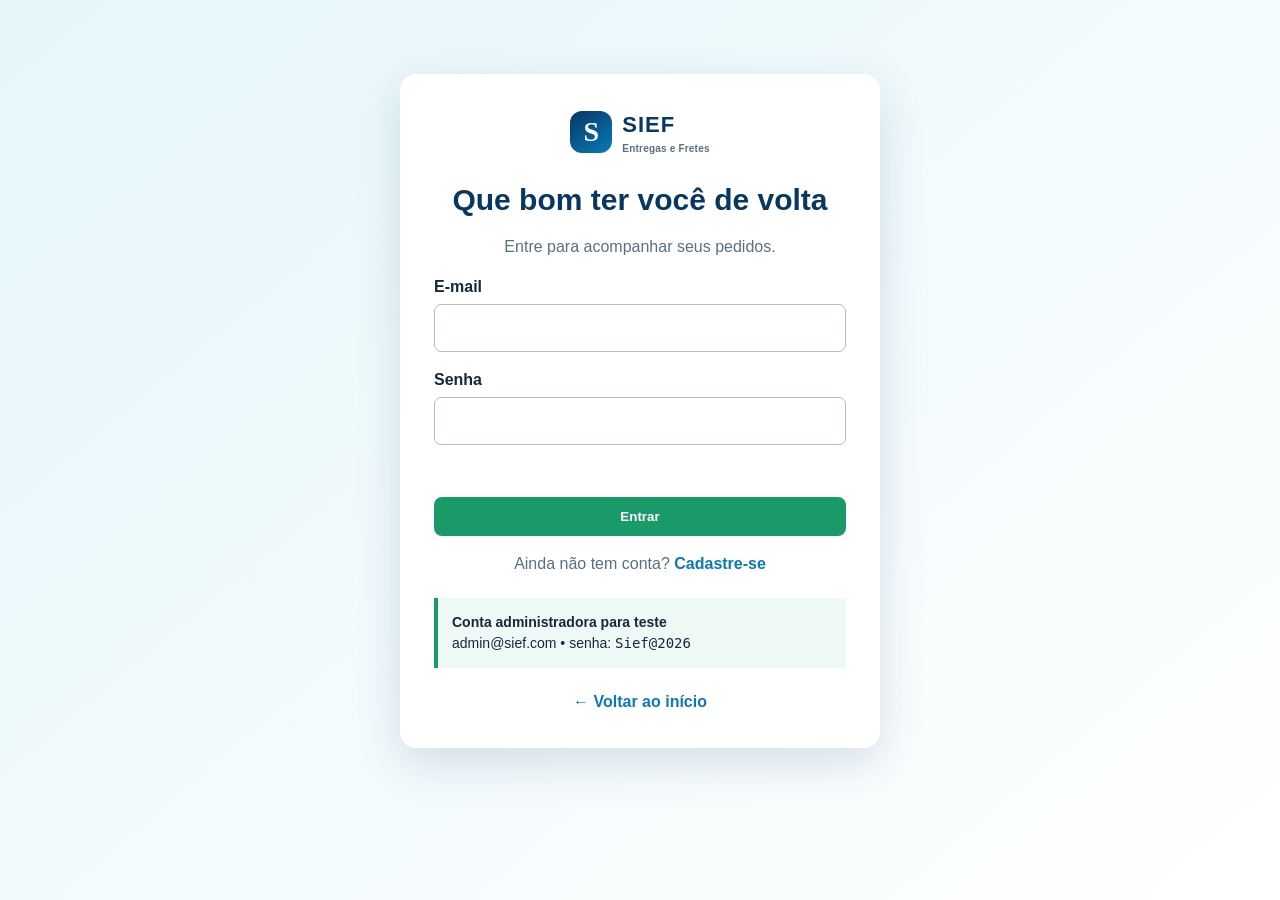
==== admin.html @ b335b0fa "first commit" ====
<!doctype html><html lang="pt-BR"><head><meta charset="utf-8"><meta name="viewport" content="width=device-width,initial-scale=1"><title>Administracao | SIEF</title><link rel="stylesheet" href="style.css"></head><body><header class="app-header"><a class="brand" href="admin.html"><span class="brand-mark">S</span><span><strong>SIEF</strong><small>Administracao</small></span></a><div><span id="userName"></span><button class="text-button" data-logout>Sair</button></div></header><div class="app-layout"><aside><a class="active" href="admin.html">Dashboard</a><a href="clientes.html">Clientes</a><a href="perfil.html">Perfil</a><button id="librasBtn" class="side-button">VLibras</button><button id="tutorialBtn" class="side-button">Tutorial guiado</button></aside><main class="app-main"><button id="menuToggle" class="menu-toggle" aria-label="Mostrar ou esconder menu">☰ Menu</button><p class="eyebrow">ADMINISTRACAO</p><h1>Visao geral da operacao</h1><section class="stats" id="adminStats"></section><p id="adminFeedback" class="success-message" role="status" hidden></p><section class="admin-report"><h2>Relatorio geral de pedidos</h2><p class="muted">Atualize o status; o cliente vera a mudanca imediatamente.</p><div class="table-wrap"><table><thead><tr><th>Pedido / Cliente</th><th>Carga</th><th>Rota</th><th>Valor</th><th>Status</th><th>Acao</th></tr></thead><tbody id="adminTable"></tbody></table></div></section></main></div><div id="tutorial" class="tutorial" hidden><div><button class="close" data-close-tutorial>&times;</button><p class="eyebrow">TUTORIAL</p><h2>Administracao simples</h2><ol><li>Veja os indicadores no topo.</li><li>Atualize um status na tabela.</li><li>O cliente recebe a mudanca na hora.</li></ol><button class="button" data-close-tutorial>Entendi!</button></div></div><script src="app.js"></script></body></html>
---- style.css ----
:root{--navy:#073763;--blue:#087bb8;--green:#1b9a69;--pale:#eff8fb;--text:#13293d;--line:#d7e3eb;--white:#fff}*{box-sizing:border-box}body{margin:0;font:16px/1.5 Arial,sans-serif;color:var(--text);background:#f8fbfd}a{color:var(--blue);font-weight:700;text-decoration:none}a:hover{text-decoration:underline}.skip{position:absolute;left:-999px}.skip:focus{left:12px;top:12px;background:#fff;padding:10px;z-index:9}.site-header,.app-header{height:78px;padding:0 max(4vw,24px);background:#fff;display:flex;align-items:center;justify-content:space-between;border-bottom:1px solid var(--line)}.brand{display:flex;align-items:center;gap:10px;color:var(--navy);text-decoration:none}.brand:hover{text-decoration:none}.brand-mark{width:42px;height:42px;border-radius:12px;background:linear-gradient(145deg,var(--navy),var(--blue));color:#fff;font:bold 28px Georgia;display:grid;place-items:center}.brand strong{display:block;letter-spacing:1px;font-size:22px}.brand small{display:block;font-size:10px;letter-spacing:.2px}.site-header nav{display:flex;align-items:center;gap:22px}.link-login{color:var(--navy)}.button{border:0;border-radius:8px;background:var(--green);color:white;padding:12px 18px;font-weight:700;cursor:pointer;display:inline-block;text-align:center}.button:hover{background:#147950;text-decoration:none}.button.outline{background:white;color:var(--navy);border:2px solid var(--navy)}.button.light{background:#fff;color:var(--navy)}.button.small{padding:9px 14px}.full{width:100%;margin-top:12px}.hero{min-height:500px;padding:78px max(8vw,24px);display:grid;grid-template-columns:1.15fr .85fr;gap:70px;align-items:center;background:linear-gradient(110deg,#e9f6fb,#fff)}.eyebrow{color:var(--green);font-weight:bold;font-size:12px;letter-spacing:1.5px;margin:0 0 8px}h1{color:var(--navy);font-size:clamp(30px,4vw,53px);line-height:1.08;margin:0 0 18px}h2{color:var(--navy);font-size:28px;line-height:1.2}.hero p{font-size:18px;max-width:620px}.actions{display:flex;gap:12px;flex-wrap:wrap;margin-top:28px}.hero-card{background:var(--navy);color:white;padding:34px;border-radius:18px;box-shadow:0 18px 40px #07376333}.hero-card h2{color:#fff}.truck{font-size:52px;color:#6dd9b0}.cold-note{padding:12px;background:#ffffff1c;border-radius:8px;font-weight:bold}.section{padding:72px max(8vw,24px) 24px;text-align:center}.section h2{margin:0 auto 14px}.lead{max-width:690px;margin:auto;font-size:18px}.cards{padding:30px max(8vw,24px) 75px;display:grid;grid-template-columns:repeat(4,1fr);gap:16px}.cards article{background:#fff;padding:24px;border:1px solid var(--line);border-radius:12px}.cards b{font-size:28px;color:var(--green)}.cards h3{margin:8px 0;color:var(--navy)}.cta{background:var(--blue);padding:55px max(8vw,24px);color:#fff;display:flex;justify-content:space-between;align-items:center;gap:30px}.cta h2{color:#fff;margin:0}.cta p{margin:8px 0}.cta .eyebrow{color:#c9f5e4}footer{padding:25px;text-align:center;background:var(--navy);color:#fff;font-size:14px}footer span{color:#b7d0de}.auth-page{min-height:100vh;display:grid;place-items:center;background:linear-gradient(140deg,#e5f6fa,#fff)}.auth-box{width:min(480px,92vw);margin:35px;background:#fff;padding:34px;border-radius:16px;box-shadow:0 15px 45px #07376325}.centered{justify-content:center}.auth-box h1{text-align:center;font-size:30px;margin-top:28px}.auth-box>p{text-align:center;color:#587080}label{display:block;font-weight:bold;margin:16px 0 5px}input,select{width:100%;border:1px solid #aebfca;border-radius:7px;padding:11px;font:inherit;color:var(--text);background:#fff}input:focus,select:focus,button:focus,a:focus{outline:3px solid #f2be3e;outline-offset:2px}small{color:#597080}.feedback{min-height:20px;color:#b3261e;font-weight:bold;margin:10px 0}.feedback.success{color:#087d4c}.center{text-align:center}.demo{margin:22px 0;padding:14px;background:#eef8f5;border-left:4px solid var(--green);font-size:14px}.back{display:block;text-align:center;margin-top:22px}.app-header{height:70px}.text-button,.side-button{border:0;background:none;font:inherit;color:var(--navy);font-weight:bold;cursor:pointer}.app-layout{display:grid;grid-template-columns:220px 1fr;min-height:calc(100vh - 70px)}aside{background:var(--navy);padding:22px 14px;display:flex;flex-direction:column;gap:5px}aside a,.side-button{color:#dcecf4;padding:12px;border-radius:7px;text-align:left}aside a.active,aside a:hover,.side-button:hover{background:#ffffff20;text-decoration:none;color:#fff}.app-main{padding:42px max(4vw,28px)}.page-title{display:flex;justify-content:space-between;align-items:end;margin-bottom:28px}.page-title h1{font-size:35px;margin:0}.page-title p{margin:6px 0 0}.stats{display:grid;grid-template-columns:repeat(3,1fr);gap:16px;margin:25px 0 38px}.stat{background:#fff;border:1px solid var(--line);border-radius:12px;padding:19px}.stat small{display:block;text-transform:uppercase;letter-spacing:.8px;font-weight:bold}.stat strong{display:block;font-size:29px;color:var(--navy);margin-top:5px}.tracking-list{display:grid;gap:14px}.tracking-card{background:#fff;border:1px solid var(--line);border-radius:12px;padding:20px;display:grid;grid-template-columns:1fr auto;gap:12px}.tracking-card h3{margin:0;color:var(--navy)}.tracking-card p{margin:5px 0}.status{padding:6px 10px;border-radius:100px;font-weight:bold;font-size:13px;height:max-content}.Preparando{background:#fff1cc;color:#785600}.A-Caminho{background:#dff2fc;color:#075e8c}.Chegou-ao-Destino{background:#dff5e9;color:#137246}.card-actions{grid-column:1/-1;display:flex;gap:15px;border-top:1px solid var(--line);padding-top:10px}.danger{color:#b3261e}.muted{color:#607685}dialog{border:0;border-radius:14px;padding:0;width:min(650px,94vw);box-shadow:0 15px 55px #0006}dialog::backdrop{background:#001d33aa}dialog form{padding:25px}.modal-top,.modal-actions{display:flex;justify-content:space-between;align-items:center;gap:10px}.modal-top h2{margin:0}.close{border:0;background:none;font-size:30px;cursor:pointer;color:var(--navy)}.form-grid{display:grid;grid-template-columns:1fr 1fr;gap:0 16px}.quote{background:#eaf7f2;padding:14px;margin-top:16px;border-radius:8px}.quote strong{display:block;font-size:26px;color:var(--green)}.quote small{display:block}.modal-actions{margin-top:24px;justify-content:flex-end}.table-wrap{overflow:auto;background:#fff;border:1px solid var(--line);border-radius:12px}table{width:100%;border-collapse:collapse;min-width:680px}th,td{text-align:left;padding:14px;border-bottom:1px solid var(--line)}th{color:var(--navy);background:#f4f8fa;font-size:13px}td{font-size:14px}.admin-report h2{margin-bottom:0}.table-wrap select{min-width:145px;padding:7px}.table-wrap button{padding:7px 10px;font-size:13px}.access-panel{position:fixed;right:20px;bottom:20px;max-width:340px;background:#fff;border:2px solid var(--green);border-radius:12px;padding:20px;box-shadow:0 8px 30px #0003;z-index:3}.access-panel h2{margin:0;font-size:22px}.access-panel .close{float:right}.tutorial{position:fixed;inset:0;background:#001d33b5;display:grid;place-items:center;z-index:4;padding:20px}.tutorial>div{position:relative;background:white;padding:30px;border-radius:14px;max-width:470px}.tutorial .close{position:absolute;right:12px;top:5px}.tutorial li{margin:14px 0}@media(max-width:720px){.site-header nav a:not(.button){display:none}.hero{grid-template-columns:1fr;padding:55px 24px;gap:30px}.cards{grid-template-columns:1fr 1fr}.cta{display:block}.cta .button{margin-top:15px}.app-layout{grid-template-columns:1fr}aside{flex-direction:row;overflow:auto;padding:8px}aside a,.side-button{white-space:nowrap}.app-main{padding:28px 18px}.page-title{display:block}.page-title .button{margin-top:15px}.stats{grid-template-columns:1fr}.form-grid{grid-template-columns:1fr}.tracking-card{grid-template-columns:1fr}.tracking-card .status{justify-self:start}.app-header{padding:0 16px}.brand small{display:none}.app-header .brand strong{font-size:19px}}
[hidden]{display:none!important}
.side-menu-toggle{align-self:flex-start;margin:0 0 12px;width:44px;height:40px;font-size:22px;line-height:1;padding:0}.app-layout.menu-hidden{grid-template-columns:0 1fr}.app-layout.menu-hidden aside{display:block;width:0;padding:0;overflow:visible;background:transparent}.app-layout.menu-hidden aside>a,.app-layout.menu-hidden aside>.side-button{display:none}.app-layout.menu-hidden aside .side-menu-toggle{display:block;position:fixed;top:82px;left:10px;z-index:10;margin:0;background:#fff}
#librasBtn{font-size:0}#librasBtn::after{content:'VLibras';font-size:16px}
.menu-toggle{border:1px solid var(--line);background:#fff;border-radius:7px;padding:8px 12px;color:var(--navy);font-weight:bold;cursor:pointer;margin-bottom:18px}.success-message{background:#dcf5e6;border-left:4px solid var(--green);padding:12px;border-radius:6px;color:#126c45;font-weight:bold}.profile-form{background:#fff;border:1px solid var(--line);border-radius:12px;padding:25px;max-width:560px}.app-layout.menu-hidden{grid-template-columns:0 1fr}.app-layout.menu-hidden aside{padding:0;overflow:hidden}.app-layout.menu-hidden aside>*{display:none}body[data-theme="dark"]{--text:#eaf5fb;--line:#35556b;background:#102a3d}body[data-theme="dark"] .site-header,body[data-theme="dark"] .app-header,body[data-theme="dark"] .stat,body[data-theme="dark"] .tracking-card,body[data-theme="dark"] .table-wrap,body[data-theme="dark"] .profile-form,body[data-theme="dark"] .menu-toggle{background:#173b54;color:#eaf5fb}body[data-theme="dark"] h1,body[data-theme="dark"] h2,body[data-theme="dark"] h3,body[data-theme="dark"] .brand,body[data-theme="dark"] .text-button{color:#eaf5fb}body[data-theme="dark"] th{background:#214963;color:#eaf5fb}body[data-theme="dark"] input,body[data-theme="dark"] select{background:#102a3d;color:#eaf5fb;border-color:#5f8197}body[data-theme="dark"] .muted,body[data-theme="dark"] small{color:#bcd2df}@media(max-width:720px){.app-layout.menu-hidden{grid-template-columns:1fr}.app-layout.menu-hidden aside{display:none}}
# Force the collapsed navigation to disappear completely while preserving its toggle.
.app-layout.menu-hidden{grid-template-columns:0 1fr!important}.app-layout.menu-hidden aside{display:block!important;width:0!important;padding:0!important;overflow:visible!important;background:transparent!important}.app-layout.menu-hidden aside>a,.app-layout.menu-hidden aside>.side-button{display:none!important}.app-layout.menu-hidden aside .side-menu-toggle{display:block!important;position:fixed!important;top:82px!important;left:10px!important;z-index:10!important;margin:0!important;background:#fff!important}
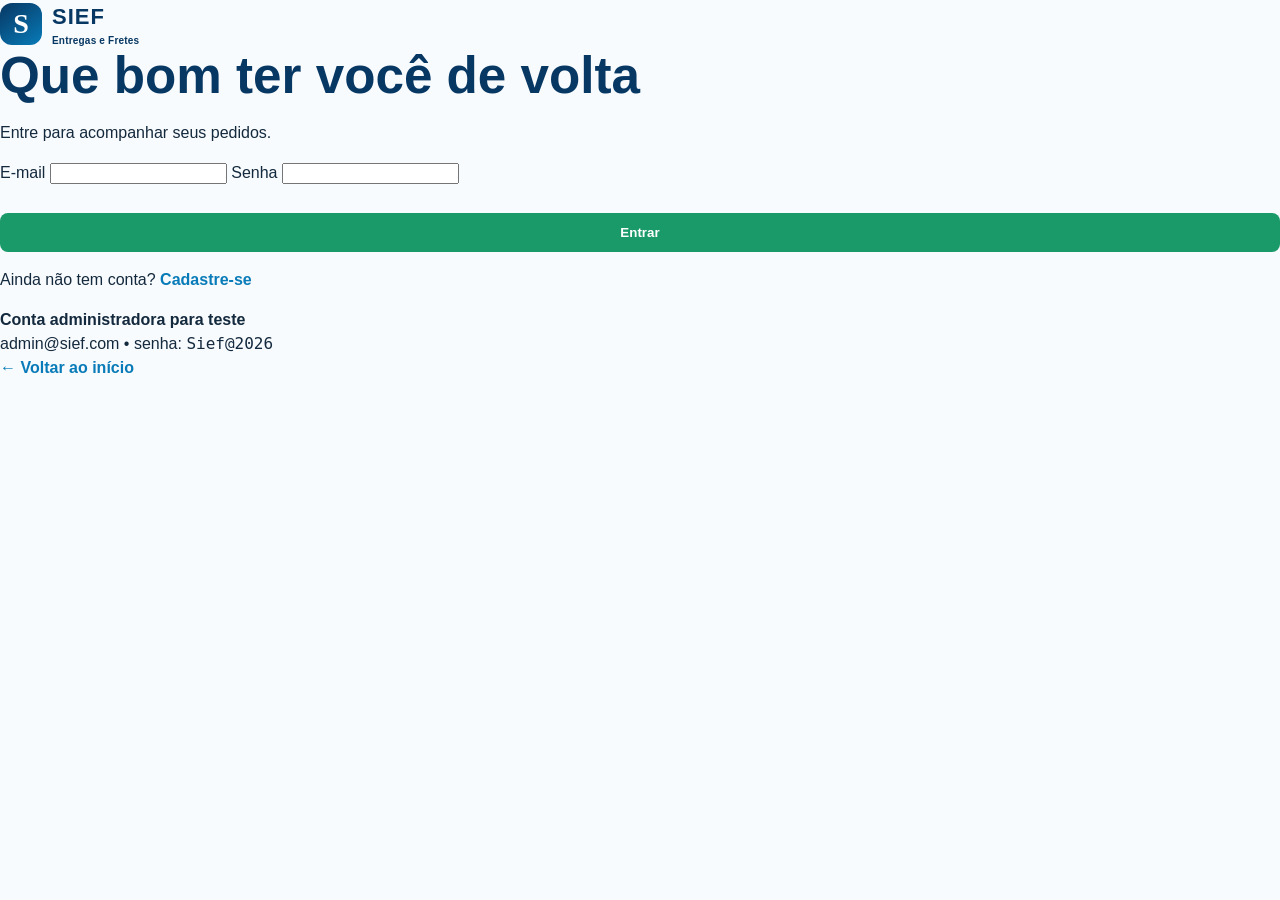
==== commit 61b2ce9a: "mudanças finais" ====
--- a/admin.html
+++ b/admin.html
@@ -1 +1,81 @@
-<!doctype html><html lang="pt-BR"><head><meta charset="utf-8"><meta name="viewport" content="width=device-width,initial-scale=1"><title>Administracao | SIEF</title><link rel="stylesheet" href="style.css"></head><body><header class="app-header"><a class="brand" href="admin.html"><span class="brand-mark">S</span><span><strong>SIEF</strong><small>Administracao</small></span></a><div><span id="userName"></span><button class="text-button" data-logout>Sair</button></div></header><div class="app-layout"><aside><a class="active" href="admin.html">Dashboard</a><a href="clientes.html">Clientes</a><a href="perfil.html">Perfil</a><button id="librasBtn" class="side-button">VLibras</button><button id="tutorialBtn" class="side-button">Tutorial guiado</button></aside><main class="app-main"><button id="menuToggle" class="menu-toggle" aria-label="Mostrar ou esconder menu">☰ Menu</button><p class="eyebrow">ADMINISTRACAO</p><h1>Visao geral da operacao</h1><section class="stats" id="adminStats"></section><p id="adminFeedback" class="success-message" role="status" hidden></p><section class="admin-report"><h2>Relatorio geral de pedidos</h2><p class="muted">Atualize o status; o cliente vera a mudanca imediatamente.</p><div class="table-wrap"><table><thead><tr><th>Pedido / Cliente</th><th>Carga</th><th>Rota</th><th>Valor</th><th>Status</th><th>Acao</th></tr></thead><tbody id="adminTable"></tbody></table></div></section></main></div><div id="tutorial" class="tutorial" hidden><div><button class="close" data-close-tutorial>&times;</button><p class="eyebrow">TUTORIAL</p><h2>Administracao simples</h2><ol><li>Veja os indicadores no topo.</li><li>Atualize um status na tabela.</li><li>O cliente recebe a mudanca na hora.</li></ol><button class="button" data-close-tutorial>Entendi!</button></div></div><script src="app.js"></script></body></html>
+<!doctype html>
+<html lang="pt-BR">
+	<head>
+		<meta charset="utf-8">
+		<meta name="viewport" content="width=device-width,initial-scale=1">
+		<title>Administracao | SIEF</title>
+		<link rel="stylesheet" href="style.css">
+	</head>
+	<body>
+		<header class="app-header">
+			<a class="brand" href="admin.html">
+				<span class="brand-mark">S</span>
+				<span>
+					<strong>SIEF</strong>
+					<small>Administração</small>
+				</span>
+			</a>
+			<div>
+				<span id="userName"></span>
+				<button class="text-button" data-logout>Sair</button>
+			</div>
+		</header>
+
+		<div class="app-layout">
+			<aside>
+				<a class="active" href="admin.html">Dashboard</a>
+				<a href="clientes.html">Clientes</a>
+				<a href="perfil.html">Perfil</a>
+				<button id="librasBtn" class="side-button">VLibras</button>
+				<button id="tutorialBtn" class="side-button">Tutorial guiado</button>
+			</aside>
+
+			<main class="app-main">
+				<button id="menuToggle" class="menu-toggle" aria-label="Mostrar ou esconder menu">☰ Menu</button>
+
+				<p class="eyebrow">ADMINISTRAÇÃO</p>
+				<h1>Visão geral da operação</h1>
+
+				<section class="stats" id="adminStats"></section>
+				<p id="adminFeedback" class="success-message" role="status" hidden></p>
+
+				<section class="admin-report">
+					<h2>Relatório geral de pedidos</h2>
+					<p class="muted">Atualize o status; o cliente verá a mudança imediatamente.</p>
+
+					<div class="table-wrap">
+						<table>
+							<thead>
+								<tr>
+									<th>Pedido / Cliente</th>
+									<th>Carga</th>
+									<th>Rota</th>
+									<th>Valor</th>
+									<th>Status</th>
+									<th>Acao</th>
+								</tr>
+							</thead>
+							<tbody id="adminTable"></tbody>
+						</table>
+					</div>
+				</section>
+			</main>
+		</div>
+
+		<div id="tutorial" class="tutorial" hidden>
+			<div>
+				<button class="close" data-close-tutorial>&times;</button>
+				<p class="eyebrow">TUTORIAL</p>
+				<h2>Administração simples</h2>
+				<ol>
+					<li>Veja os indicadores no topo.</li>
+					<li>Atualize um status na tabela.</li>
+					<li>O cliente recebe a mudança na hora.</li>
+				</ol>
+				<button class="button" data-close-tutorial>Entendi!</button>
+			</div>
+		</div>
+
+		<script src="app.js"></script>
+	</body>
+</html>
--- a/style.css
+++ b/style.css
@@ -1,7 +1,336 @@
-:root{--navy:#073763;--blue:#087bb8;--green:#1b9a69;--pale:#eff8fb;--text:#13293d;--line:#d7e3eb;--white:#fff}*{box-sizing:border-box}body{margin:0;font:16px/1.5 Arial,sans-serif;color:var(--text);background:#f8fbfd}a{color:var(--blue);font-weight:700;text-decoration:none}a:hover{text-decoration:underline}.skip{position:absolute;left:-999px}.skip:focus{left:12px;top:12px;background:#fff;padding:10px;z-index:9}.site-header,.app-header{height:78px;padding:0 max(4vw,24px);background:#fff;display:flex;align-items:center;justify-content:space-between;border-bottom:1px solid var(--line)}.brand{display:flex;align-items:center;gap:10px;color:var(--navy);text-decoration:none}.brand:hover{text-decoration:none}.brand-mark{width:42px;height:42px;border-radius:12px;background:linear-gradient(145deg,var(--navy),var(--blue));color:#fff;font:bold 28px Georgia;display:grid;place-items:center}.brand strong{display:block;letter-spacing:1px;font-size:22px}.brand small{display:block;font-size:10px;letter-spacing:.2px}.site-header nav{display:flex;align-items:center;gap:22px}.link-login{color:var(--navy)}.button{border:0;border-radius:8px;background:var(--green);color:white;padding:12px 18px;font-weight:700;cursor:pointer;display:inline-block;text-align:center}.button:hover{background:#147950;text-decoration:none}.button.outline{background:white;color:var(--navy);border:2px solid var(--navy)}.button.light{background:#fff;color:var(--navy)}.button.small{padding:9px 14px}.full{width:100%;margin-top:12px}.hero{min-height:500px;padding:78px max(8vw,24px);display:grid;grid-template-columns:1.15fr .85fr;gap:70px;align-items:center;background:linear-gradient(110deg,#e9f6fb,#fff)}.eyebrow{color:var(--green);font-weight:bold;font-size:12px;letter-spacing:1.5px;margin:0 0 8px}h1{color:var(--navy);font-size:clamp(30px,4vw,53px);line-height:1.08;margin:0 0 18px}h2{color:var(--navy);font-size:28px;line-height:1.2}.hero p{font-size:18px;max-width:620px}.actions{display:flex;gap:12px;flex-wrap:wrap;margin-top:28px}.hero-card{background:var(--navy);color:white;padding:34px;border-radius:18px;box-shadow:0 18px 40px #07376333}.hero-card h2{color:#fff}.truck{font-size:52px;color:#6dd9b0}.cold-note{padding:12px;background:#ffffff1c;border-radius:8px;font-weight:bold}.section{padding:72px max(8vw,24px) 24px;text-align:center}.section h2{margin:0 auto 14px}.lead{max-width:690px;margin:auto;font-size:18px}.cards{padding:30px max(8vw,24px) 75px;display:grid;grid-template-columns:repeat(4,1fr);gap:16px}.cards article{background:#fff;padding:24px;border:1px solid var(--line);border-radius:12px}.cards b{font-size:28px;color:var(--green)}.cards h3{margin:8px 0;color:var(--navy)}.cta{background:var(--blue);padding:55px max(8vw,24px);color:#fff;display:flex;justify-content:space-between;align-items:center;gap:30px}.cta h2{color:#fff;margin:0}.cta p{margin:8px 0}.cta .eyebrow{color:#c9f5e4}footer{padding:25px;text-align:center;background:var(--navy);color:#fff;font-size:14px}footer span{color:#b7d0de}.auth-page{min-height:100vh;display:grid;place-items:center;background:linear-gradient(140deg,#e5f6fa,#fff)}.auth-box{width:min(480px,92vw);margin:35px;background:#fff;padding:34px;border-radius:16px;box-shadow:0 15px 45px #07376325}.centered{justify-content:center}.auth-box h1{text-align:center;font-size:30px;margin-top:28px}.auth-box>p{text-align:center;color:#587080}label{display:block;font-weight:bold;margin:16px 0 5px}input,select{width:100%;border:1px solid #aebfca;border-radius:7px;padding:11px;font:inherit;color:var(--text);background:#fff}input:focus,select:focus,button:focus,a:focus{outline:3px solid #f2be3e;outline-offset:2px}small{color:#597080}.feedback{min-height:20px;color:#b3261e;font-weight:bold;margin:10px 0}.feedback.success{color:#087d4c}.center{text-align:center}.demo{margin:22px 0;padding:14px;background:#eef8f5;border-left:4px solid var(--green);font-size:14px}.back{display:block;text-align:center;margin-top:22px}.app-header{height:70px}.text-button,.side-button{border:0;background:none;font:inherit;color:var(--navy);font-weight:bold;cursor:pointer}.app-layout{display:grid;grid-template-columns:220px 1fr;min-height:calc(100vh - 70px)}aside{background:var(--navy);padding:22px 14px;display:flex;flex-direction:column;gap:5px}aside a,.side-button{color:#dcecf4;padding:12px;border-radius:7px;text-align:left}aside a.active,aside a:hover,.side-button:hover{background:#ffffff20;text-decoration:none;color:#fff}.app-main{padding:42px max(4vw,28px)}.page-title{display:flex;justify-content:space-between;align-items:end;margin-bottom:28px}.page-title h1{font-size:35px;margin:0}.page-title p{margin:6px 0 0}.stats{display:grid;grid-template-columns:repeat(3,1fr);gap:16px;margin:25px 0 38px}.stat{background:#fff;border:1px solid var(--line);border-radius:12px;padding:19px}.stat small{display:block;text-transform:uppercase;letter-spacing:.8px;font-weight:bold}.stat strong{display:block;font-size:29px;color:var(--navy);margin-top:5px}.tracking-list{display:grid;gap:14px}.tracking-card{background:#fff;border:1px solid var(--line);border-radius:12px;padding:20px;display:grid;grid-template-columns:1fr auto;gap:12px}.tracking-card h3{margin:0;color:var(--navy)}.tracking-card p{margin:5px 0}.status{padding:6px 10px;border-radius:100px;font-weight:bold;font-size:13px;height:max-content}.Preparando{background:#fff1cc;color:#785600}.A-Caminho{background:#dff2fc;color:#075e8c}.Chegou-ao-Destino{background:#dff5e9;color:#137246}.card-actions{grid-column:1/-1;display:flex;gap:15px;border-top:1px solid var(--line);padding-top:10px}.danger{color:#b3261e}.muted{color:#607685}dialog{border:0;border-radius:14px;padding:0;width:min(650px,94vw);box-shadow:0 15px 55px #0006}dialog::backdrop{background:#001d33aa}dialog form{padding:25px}.modal-top,.modal-actions{display:flex;justify-content:space-between;align-items:center;gap:10px}.modal-top h2{margin:0}.close{border:0;background:none;font-size:30px;cursor:pointer;color:var(--navy)}.form-grid{display:grid;grid-template-columns:1fr 1fr;gap:0 16px}.quote{background:#eaf7f2;padding:14px;margin-top:16px;border-radius:8px}.quote strong{display:block;font-size:26px;color:var(--green)}.quote small{display:block}.modal-actions{margin-top:24px;justify-content:flex-end}.table-wrap{overflow:auto;background:#fff;border:1px solid var(--line);border-radius:12px}table{width:100%;border-collapse:collapse;min-width:680px}th,td{text-align:left;padding:14px;border-bottom:1px solid var(--line)}th{color:var(--navy);background:#f4f8fa;font-size:13px}td{font-size:14px}.admin-report h2{margin-bottom:0}.table-wrap select{min-width:145px;padding:7px}.table-wrap button{padding:7px 10px;font-size:13px}.access-panel{position:fixed;right:20px;bottom:20px;max-width:340px;background:#fff;border:2px solid var(--green);border-radius:12px;padding:20px;box-shadow:0 8px 30px #0003;z-index:3}.access-panel h2{margin:0;font-size:22px}.access-panel .close{float:right}.tutorial{position:fixed;inset:0;background:#001d33b5;display:grid;place-items:center;z-index:4;padding:20px}.tutorial>div{position:relative;background:white;padding:30px;border-radius:14px;max-width:470px}.tutorial .close{position:absolute;right:12px;top:5px}.tutorial li{margin:14px 0}@media(max-width:720px){.site-header nav a:not(.button){display:none}.hero{grid-template-columns:1fr;padding:55px 24px;gap:30px}.cards{grid-template-columns:1fr 1fr}.cta{display:block}.cta .button{margin-top:15px}.app-layout{grid-template-columns:1fr}aside{flex-direction:row;overflow:auto;padding:8px}aside a,.side-button{white-space:nowrap}.app-main{padding:28px 18px}.page-title{display:block}.page-title .button{margin-top:15px}.stats{grid-template-columns:1fr}.form-grid{grid-template-columns:1fr}.tracking-card{grid-template-columns:1fr}.tracking-card .status{justify-self:start}.app-header{padding:0 16px}.brand small{display:none}.app-header .brand strong{font-size:19px}}
-[hidden]{display:none!important}
-.side-menu-toggle{align-self:flex-start;margin:0 0 12px;width:44px;height:40px;font-size:22px;line-height:1;padding:0}.app-layout.menu-hidden{grid-template-columns:0 1fr}.app-layout.menu-hidden aside{display:block;width:0;padding:0;overflow:visible;background:transparent}.app-layout.menu-hidden aside>a,.app-layout.menu-hidden aside>.side-button{display:none}.app-layout.menu-hidden aside .side-menu-toggle{display:block;position:fixed;top:82px;left:10px;z-index:10;margin:0;background:#fff}
-#librasBtn{font-size:0}#librasBtn::after{content:'VLibras';font-size:16px}
-.menu-toggle{border:1px solid var(--line);background:#fff;border-radius:7px;padding:8px 12px;color:var(--navy);font-weight:bold;cursor:pointer;margin-bottom:18px}.success-message{background:#dcf5e6;border-left:4px solid var(--green);padding:12px;border-radius:6px;color:#126c45;font-weight:bold}.profile-form{background:#fff;border:1px solid var(--line);border-radius:12px;padding:25px;max-width:560px}.app-layout.menu-hidden{grid-template-columns:0 1fr}.app-layout.menu-hidden aside{padding:0;overflow:hidden}.app-layout.menu-hidden aside>*{display:none}body[data-theme="dark"]{--text:#eaf5fb;--line:#35556b;background:#102a3d}body[data-theme="dark"] .site-header,body[data-theme="dark"] .app-header,body[data-theme="dark"] .stat,body[data-theme="dark"] .tracking-card,body[data-theme="dark"] .table-wrap,body[data-theme="dark"] .profile-form,body[data-theme="dark"] .menu-toggle{background:#173b54;color:#eaf5fb}body[data-theme="dark"] h1,body[data-theme="dark"] h2,body[data-theme="dark"] h3,body[data-theme="dark"] .brand,body[data-theme="dark"] .text-button{color:#eaf5fb}body[data-theme="dark"] th{background:#214963;color:#eaf5fb}body[data-theme="dark"] input,body[data-theme="dark"] select{background:#102a3d;color:#eaf5fb;border-color:#5f8197}body[data-theme="dark"] .muted,body[data-theme="dark"] small{color:#bcd2df}@media(max-width:720px){.app-layout.menu-hidden{grid-template-columns:1fr}.app-layout.menu-hidden aside{display:none}}
-# Force the collapsed navigation to disappear completely while preserving its toggle.
-.app-layout.menu-hidden{grid-template-columns:0 1fr!important}.app-layout.menu-hidden aside{display:block!important;width:0!important;padding:0!important;overflow:visible!important;background:transparent!important}.app-layout.menu-hidden aside>a,.app-layout.menu-hidden aside>.side-button{display:none!important}.app-layout.menu-hidden aside .side-menu-toggle{display:block!important;position:fixed!important;top:82px!important;left:10px!important;z-index:10!important;margin:0!important;background:#fff!important}
+:root {
+  --navy: #073763;
+  --blue: #087bb8;
+  --green: #1b9a69;
+  --pale: #eff8fb;
+  --text: #13293d;
+  --line: #d7e3eb;
+  --white: #fff;
+}
+
+* {
+  box-sizing: border-box;
+}
+
+body {
+  margin: 0;
+  font: 16px/1.5 Arial, sans-serif;
+  color: var(--text);
+  background: #f8fbfd;
+}
+
+a {
+  color: var(--blue);
+  font-weight: 700;
+  text-decoration: none;
+}
+
+a:hover {
+  text-decoration: underline;
+}
+
+.skip {
+  position: absolute;
+  left: -999px;
+}
+
+.skip:focus {
+  left: 12px;
+  top: 12px;
+  background: #fff;
+  padding: 10px;
+  z-index: 9;
+}
+
+.site-header,
+.app-header {
+  height: 78px;
+  padding: 0 max(4vw, 24px);
+  background: #fff;
+  display: flex;
+  align-items: center;
+  justify-content: space-between;
+  border-bottom: 1px solid var(--line);
+}
+
+.brand {
+  display: flex;
+  align-items: center;
+  gap: 10px;
+  color: var(--navy);
+  text-decoration: none;
+}
+
+.brand:hover {
+  text-decoration: none;
+}
+
+.brand-mark {
+  width: 42px;
+  height: 42px;
+  border-radius: 12px;
+  background: linear-gradient(145deg, var(--navy), var(--blue));
+  color: #fff;
+  font: bold 28px Georgia;
+  display: grid;
+  place-items: center;
+}
+
+.brand strong {
+  display: block;
+  letter-spacing: 1px;
+  font-size: 22px;
+}
+
+.brand small {
+  display: block;
+  font-size: 10px;
+  letter-spacing: 0.2px;
+}
+
+.site-header nav {
+  display: flex;
+  align-items: center;
+  gap: 22px;
+}
+
+.link-login {
+  color: var(--navy);
+}
+
+.button {
+  border: 0;
+  border-radius: 8px;
+  background: var(--green);
+  color: white;
+  padding: 12px 18px;
+  font-weight: 700;
+  cursor: pointer;
+  display: inline-block;
+  text-align: center;
+}
+
+.button:hover {
+  background: #147950;
+  text-decoration: none;
+}
+
+.button.outline {
+  background: white;
+  color: var(--navy);
+  border: 2px solid var(--navy);
+}
+
+.button.light {
+  background: #fff;
+  color: var(--navy);
+}
+
+.button.small {
+  padding: 9px 14px;
+}
+
+.full {
+  width: 100%;
+  margin-top: 12px;
+}
+
+.hero {
+  min-height: 500px;
+  padding: 78px max(8vw, 24px);
+  display: grid;
+  grid-template-columns: 1.15fr .85fr;
+  gap: 70px;
+  align-items: center;
+  background: linear-gradient(110deg, #e9f6fb, #fff);
+}
+
+.eyebrow {
+  color: var(--green);
+  font-weight: bold;
+  font-size: 12px;
+  letter-spacing: 1.5px;
+  margin: 0 0 8px;
+}
+
+h1 {
+  color: var(--navy);
+  font-size: clamp(30px, 4vw, 53px);
+  line-height: 1.08;
+  margin: 0 0 18px;
+}
+
+h2 {
+  color: var(--navy);
+  font-size: 28px;
+  line-height: 1.2;
+}
+
+.hero p {
+  font-size: 18px;
+  max-width: 620px;
+}
+
+.actions {
+  display: flex;
+  gap: 12px;
+  flex-wrap: wrap;
+}
+
+[hidden] {
+  display: none !important;
+}
+
+.side-menu-toggle {
+  align-self: flex-start;
+  margin: 0 0 12px;
+  width: 44px;
+  height: 40px;
+  font-size: 22px;
+  line-height: 1;
+  padding: 0;
+}
+
+.app-layout.menu-hidden {
+  grid-template-columns: 0 1fr;
+}
+
+.app-layout.menu-hidden aside {
+  display: block;
+  width: 0;
+  padding: 0;
+  overflow: visible;
+  background: transparent;
+}
+
+.app-layout.menu-hidden aside>a,
+.app-layout.menu-hidden aside>.side-button {
+  display: none;
+}
+
+.app-layout.menu-hidden aside .side-menu-toggle {
+  display: block;
+  position: fixed;
+  top: 82px;
+  left: 10px;
+  z-index: 10;
+  margin: 0;
+  background: #fff;
+}
+
+#librasBtn {
+  font-size: 0;
+}
+
+#librasBtn::after {
+  content: 'VLibras';
+  font-size: 16px;
+}
+
+.menu-toggle {
+  border: 1px solid var(--line);
+  background: #fff;
+  border-radius: 7px;
+  padding: 8px 12px;
+  color: var(--navy);
+  font-weight: bold;
+  cursor: pointer;
+  margin-bottom: 18px;
+}
+
+.success-message {
+  background: #dcf5e6;
+  border-left: 4px solid var(--green);
+  padding: 12px;
+  border-radius: 6px;
+  color: #126c45;
+  font-weight: bold;
+}
+
+.profile-form {
+  background: #fff;
+  border: 1px solid var(--line);
+  border-radius: 12px;
+  padding: 25px;
+  max-width: 560px;
+}
+
+body[data-theme="dark"] {
+  --text: #eaf5fb;
+  --line: #35556b;
+  background: #102a3d;
+}
+
+body[data-theme="dark"] .site-header,
+body[data-theme="dark"] .app-header,
+body[data-theme="dark"] .stat,
+body[data-theme="dark"] .tracking-card,
+body[data-theme="dark"] .table-wrap,
+body[data-theme="dark"] .profile-form,
+body[data-theme="dark"] .menu-toggle {
+  background: #173b54;
+  color: #eaf5fb;
+}
+
+body[data-theme="dark"] h1,
+body[data-theme="dark"] h2,
+body[data-theme="dark"] h3,
+body[data-theme="dark"] .brand,
+body[data-theme="dark"] .text-button {
+  color: #eaf5fb;
+}
+
+body[data-theme="dark"] th {
+  background: #214963;
+  color: #eaf5fb;
+}
+
+body[data-theme="dark"] input,
+body[data-theme="dark"] select {
+  background: #102a3d;
+  color: #eaf5fb;
+  border-color: #5f8197;
+}
+
+body[data-theme="dark"] .muted,
+body[data-theme="dark"] small {
+  color: #bcd2df;
+}
+
+@media (max-width: 720px) {
+  .app-layout.menu-hidden {
+    grid-template-columns: 1fr;
+  }
+
+  .app-layout.menu-hidden aside {
+    display: none;
+  }
+}
+
+/* Force the collapsed navigation to disappear completely while preserving its toggle. */
+.app-layout.menu-hidden {
+  grid-template-columns: 0 1fr !important;
+}
+
+.app-layout.menu-hidden aside {
+  display: block !important;
+  width: 0 !important;
+  padding: 0 !important;
+  overflow: visible !important;
+  background: transparent !important;
+}
+
+.app-layout.menu-hidden aside>a,
+.app-layout.menu-hidden aside>.side-button {
+  display: none !important;
+}
+
+.app-layout.menu-hidden aside .side-menu-toggle {
+  display: block !important;
+  position: fixed !important;
+  top: 82px !important;
+  left: 10px !important;
+  z-index: 10 !important;
+  margin: 0 !important;
+  background: #fff !important;
+}
